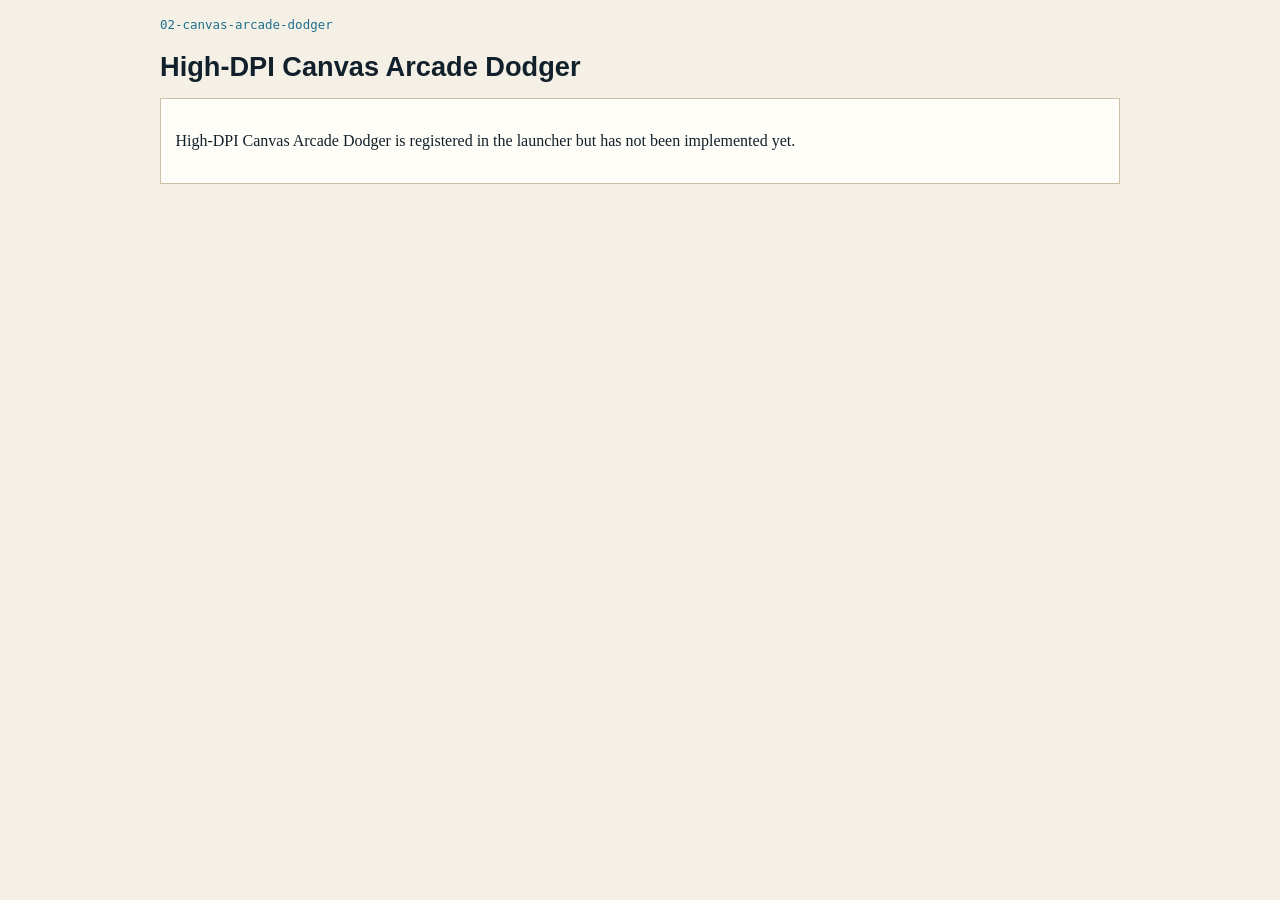
==== showcase/demos/02-canvas-arcade-dodger/index.html @ 890cb574 "feat: add ten-demo showcase launcher" ====
<!DOCTYPE html>
<html lang="en">
<head>
  <meta charset="utf-8">
  <meta name="viewport" content="width=device-width, initial-scale=1">
  <title>High-DPI Canvas Arcade Dodger</title>
  <link rel="stylesheet" href="../../shared/demo-shell.css">
</head>
<body>
  <main class="demo-shell" data-demo-root>
    <header>
      <p class="meta">02-canvas-arcade-dodger</p>
      <h1>High-DPI Canvas Arcade Dodger</h1>
    </header>
    <section class="panel">
      <p class="placeholder-note">This demonstration is not built yet.</p>
    </section>
  </main>
  <script type="module" src="./main.js"></script>
</body>
</html>
---- showcase/shared/demo-shell.css ----
:root {
  --ink: #12202b;
  --paper: #f4f0e6;
  --panel: #fffdf8;
  --rule: #cbbfa8;
  --accent: #1f6f8b;
  --warn: #9b2c2c;
  --mono: "IBM Plex Mono", "ui-monospace", Menlo, Consolas, monospace;
  --sans: "Avenir Next", "Segoe UI", "Trebuchet MS", sans-serif;
  --serif: "Iowan Old Style", Palatino, "Book Antiqua", serif;
}

html,
body {
  margin: 0;
  min-height: 100%;
}

body {
  background: var(--paper);
  color: var(--ink);
  font-family: var(--sans);
  line-height: 1.45;
}

.demo-shell {
  width: min(960px, calc(100% - 1.5rem));
  margin: 1rem auto 2rem;
}

.demo-shell header h1 {
  margin: 0 0 0.35rem;
  font-size: 1.7rem;
}

.demo-shell .meta {
  font-family: var(--mono);
  font-size: 0.78rem;
  color: var(--accent);
}

.panel {
  background: var(--panel);
  border: 1px solid var(--rule);
  padding: 0.9rem;
  margin: 0.75rem 0;
}

button,
select,
input {
  font: inherit;
}

button:focus-visible,
select:focus-visible,
input:focus-visible,
a:focus-visible,
[tabindex]:focus-visible {
  outline: 3px solid #d26a21;
  outline-offset: 2px;
}

.demo-error {
  border: 1px solid var(--warn);
  background: #f7e4e0;
  color: var(--warn);
  padding: 0.8rem;
}

.placeholder-note {
  font-family: var(--serif);
}

@media (prefers-reduced-motion: reduce) {
  * {
    animation: none !important;
    transition: none !important;
  }
}
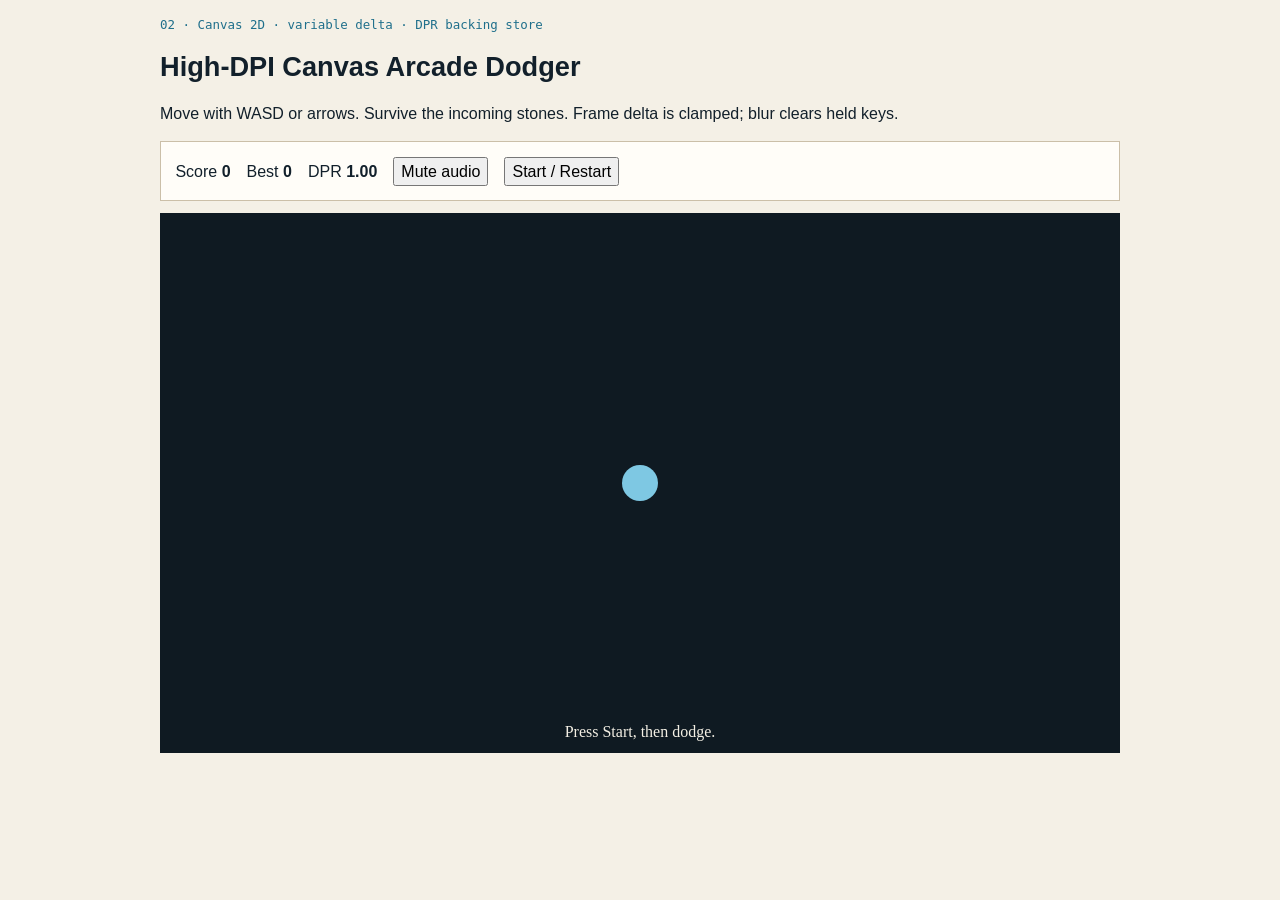
==== commit 43a86d5d: "feat: add demo 02 high dpi canvas dodger" ====
--- a/showcase/demos/02-canvas-arcade-dodger/index.html
+++ b/showcase/demos/02-canvas-arcade-dodger/index.html
@@ -5,16 +5,26 @@
   <meta name="viewport" content="width=device-width, initial-scale=1">
   <title>High-DPI Canvas Arcade Dodger</title>
   <link rel="stylesheet" href="../../shared/demo-shell.css">
+  <link rel="stylesheet" href="./styles.css">
 </head>
 <body>
   <main class="demo-shell" data-demo-root>
     <header>
-      <p class="meta">02-canvas-arcade-dodger</p>
+      <p class="meta">02 · Canvas 2D · variable delta · DPR backing store</p>
       <h1>High-DPI Canvas Arcade Dodger</h1>
+      <p>Move with WASD or arrows. Survive the incoming stones. Frame delta is clamped; blur clears held keys.</p>
     </header>
-    <section class="panel">
-      <p class="placeholder-note">This demonstration is not built yet.</p>
+    <section class="panel hud">
+      <p>Score <strong id="score">0</strong></p>
+      <p>Best <strong id="best">0</strong></p>
+      <p>DPR <strong id="dpr">1</strong></p>
+      <button type="button" id="mute">Mute audio</button>
+      <button type="button" id="restart">Start / Restart</button>
     </section>
+    <div class="stage">
+      <canvas id="game" width="640" height="360" aria-label="Arcade dodger playfield"></canvas>
+      <p id="banner" class="banner" role="status">Press Start, then dodge.</p>
+    </div>
   </main>
   <script type="module" src="./main.js"></script>
 </body>
--- a/showcase/demos/02-canvas-arcade-dodger/styles.css
+++ b/showcase/demos/02-canvas-arcade-dodger/styles.css
@@ -0,0 +1,37 @@
+.hud {
+  display: flex;
+  flex-wrap: wrap;
+  gap: 0.75rem 1rem;
+  align-items: center;
+}
+
+.hud p {
+  margin: 0;
+}
+
+.stage {
+  position: relative;
+  background: #12202b;
+}
+
+canvas {
+  display: block;
+  width: 100%;
+  height: auto;
+  vertical-align: top;
+}
+
+.banner {
+  position: absolute;
+  inset: auto 0 0.6rem;
+  margin: 0;
+  text-align: center;
+  color: #f3efe4;
+  font-family: var(--serif);
+}
+
+@media (prefers-reduced-motion: reduce) {
+  .banner {
+    transition: none;
+  }
+}
